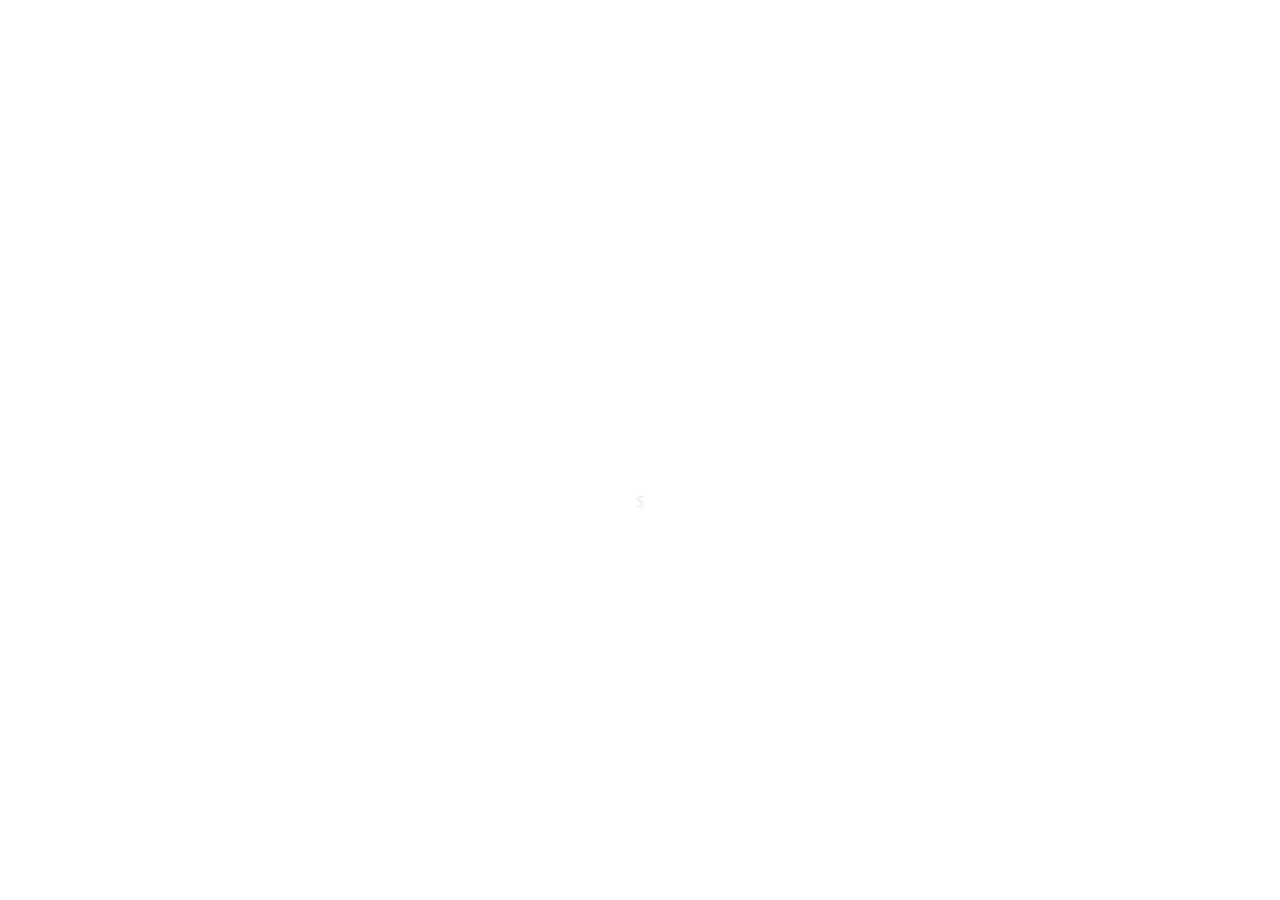
==== index.html @ 8ed0d9f8 "Update index.html" ====
<!DOCTYPE html>
<html>
	<head>
		<title>hades</title>
		<link rel="stylesheet" href="style.css">

		<script type="text/javascript">
			window.onmouseover  = function() 
			{
    		document.getElementById("my_audio").play();
    		}
		</script>
	</head>

	<body>
		<audio id="my_audio" src="shamen.mp3" loop="loop"></audio>

		<div class = "fullscreen">
			<video src="video.mp4" autoplay muted loop> </video>

			<div class = "content">
				<img src="pic.png" alt="">
				<a href="https://steamcommunity.com/id/extrapolate/">$</a>
			</div>
		</div>
	</body>
</html>
---- style.css ----
*
{
	  margin: 0;
  padding: 0;
  font-family: "Arial Black";
  text-decoration: none;
}

.fullscreen
{
	  width: 100%;
  height: 100vh;
  overflow: hidden;
  display: flex;
  align-items: center;
  justify-content: center;
}

.fullscreen video
{
position: absolute;
  left: 0;
  top: 0;
  width: 100%;
  height: 100%;
  object-fit: cover;
  z-index: -1;
}

.content a
{
	display: block;
  margin: 50px auto;
  width: 250px;
  height: center;
  line-height: 54px;
  background: rgba(0, 0, 0, 0);
  outline: 1;
  text-align: center;
  color: #ececec;
  text-transform: uppercase;
  font-weight: 500;
  transition: .4s linear;
}

.content a:hover
{
	background: rgb(255, 0, 255);
}
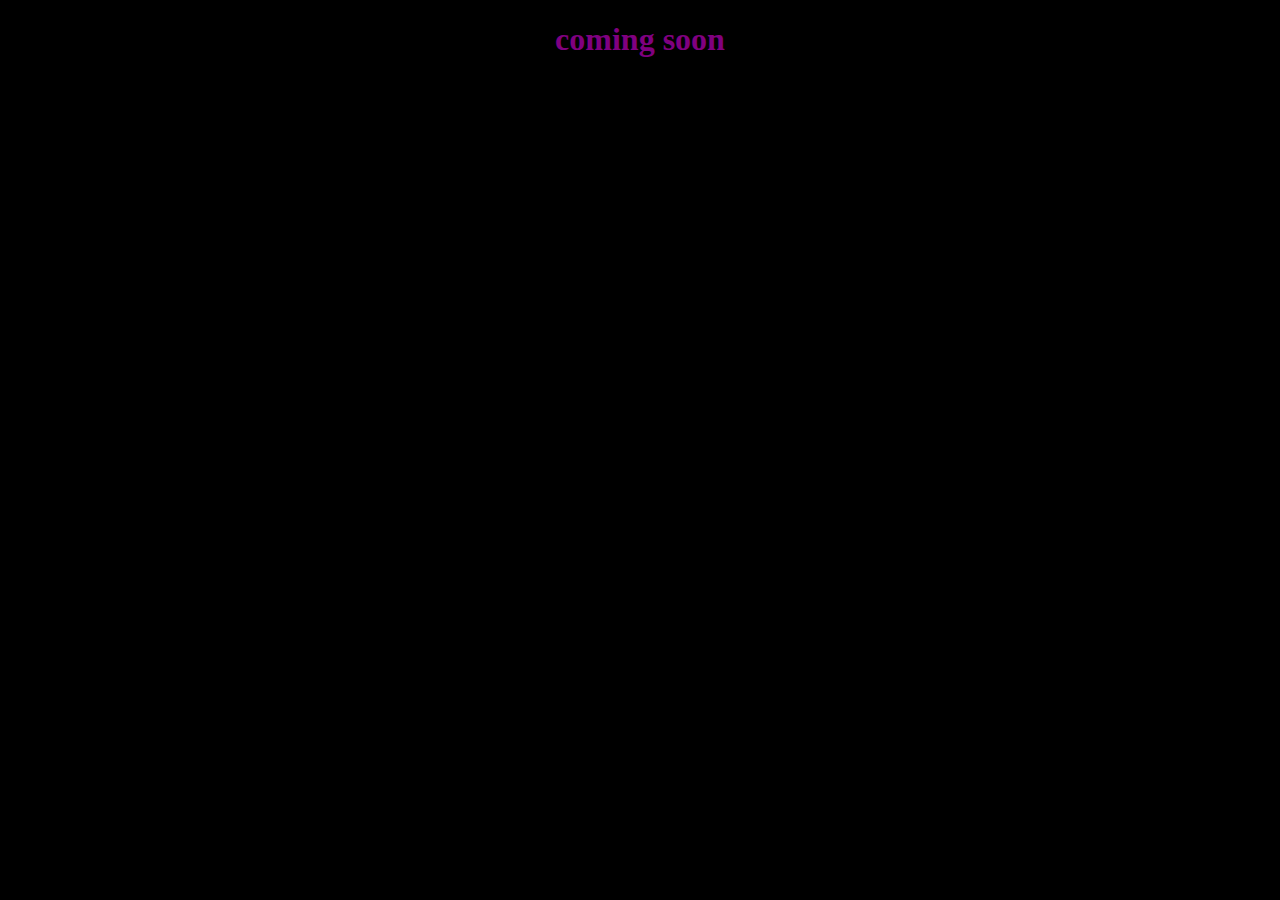
==== commit 6047bc99: "testt" ====
--- a/index.html
+++ b/index.html
@@ -1,27 +1,21 @@
-<!DOCTYPE html>
-<html>
-	<head>
-		<title>hades</title>
-		<link rel="stylesheet" href="style.css">
-
-		<script type="text/javascript">
-			window.onmouseover  = function() 
-			{
-    		document.getElementById("my_audio").play();
-    		}
-		</script>
-	</head>
-
-	<body>
-		<audio id="my_audio" src="shamen.mp3" loop="loop"></audio>
-
-		<div class = "fullscreen">
-			<video src="video.mp4" autoplay muted loop> </video>
-
-			<div class = "content">
-				<img src="pic.png" alt="">
-				<a href="https://steamcommunity.com/id/extrapolate/">$</a>
-			</div>
-		</div>
-	</body>
-</html>
+<!DOCTYPE html>
+<html>
+
+    <head> 
+        <title>senzzz</title>
+        <link rel="stylesheet" href="style.css">
+    </head>
+
+    <body>
+        <div class = "main">
+            <center>
+                <h1>
+                    coming soon
+                </h1>
+
+                <img src="test.jpg" alt="">
+            </center>
+        </div>
+    </body>
+
+</html>--- a/style.css
+++ b/style.css
@@ -1,49 +1,10 @@
-*
-{
-	  margin: 0;
-  padding: 0;
-  font-family: "Arial Black";
-  text-decoration: none;
-}
-
-.fullscreen
-{
-	  width: 100%;
-  height: 100vh;
-  overflow: hidden;
-  display: flex;
-  align-items: center;
-  justify-content: center;
-}
-
-.fullscreen video
-{
-position: absolute;
-  left: 0;
-  top: 0;
-  width: 100%;
-  height: 100%;
-  object-fit: cover;
-  z-index: -1;
-}
-
-.content a
-{
-	display: block;
-  margin: 50px auto;
-  width: 250px;
-  height: center;
-  line-height: 54px;
-  background: rgba(0, 0, 0, 0);
-  outline: 1;
-  text-align: center;
-  color: #ececec;
-  text-transform: uppercase;
-  font-weight: 500;
-  transition: .4s linear;
-}
-
-.content a:hover
-{
-	background: rgb(255, 0, 255);
+body
+{
+    background-color: black;
+}
+
+.main h1
+{
+    color: purple;
+    position: center;
 }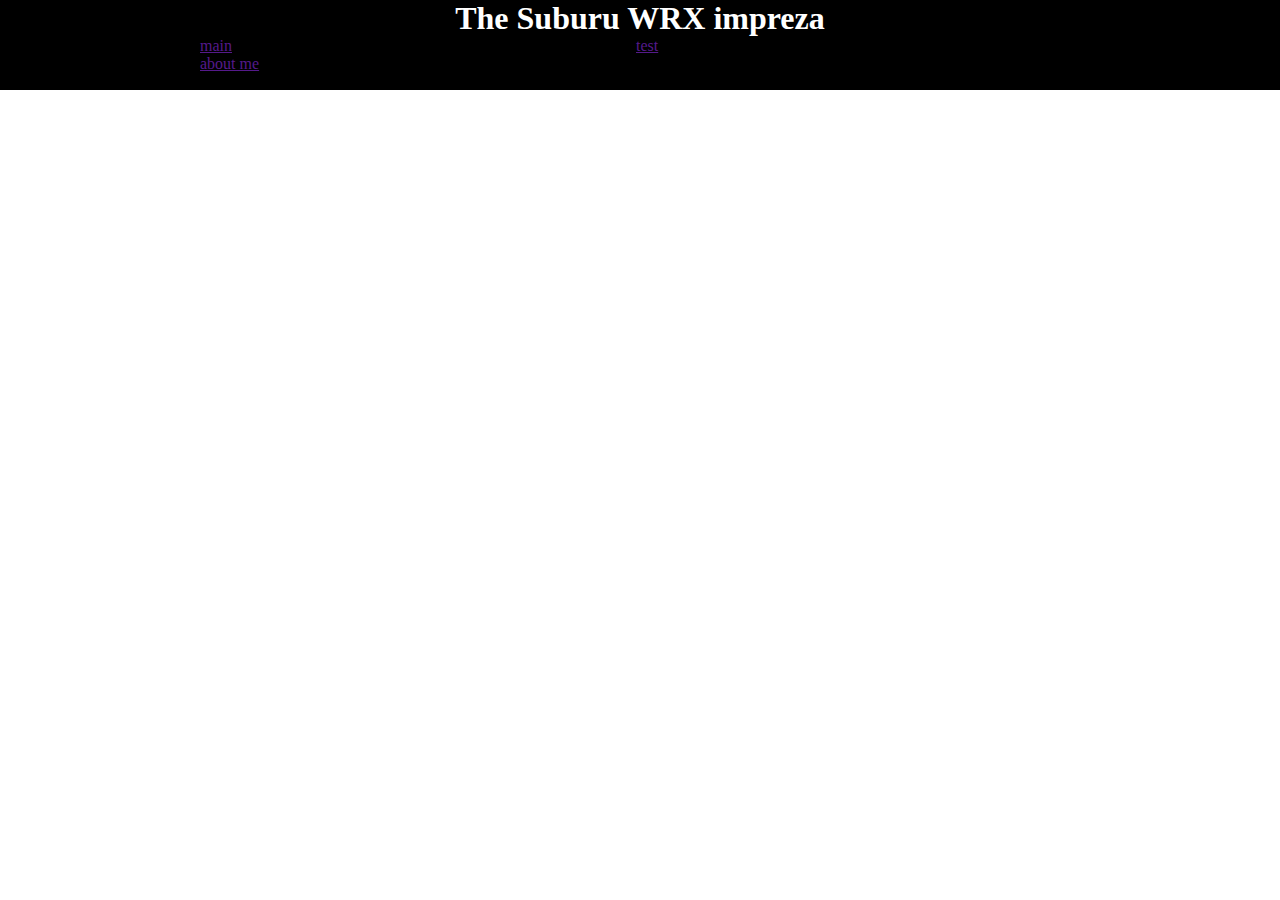
==== commit 2f5c9b22: "Add files via upload" ====
--- a/index.html
+++ b/index.html
@@ -1,21 +1,24 @@
-<!DOCTYPE html>
-<html>
-
-    <head> 
-        <title>senzzz</title>
-        <link rel="stylesheet" href="style.css">
-    </head>
-
-    <body>
-        <div class = "main">
-            <center>
-                <h1>
-                    coming soon
-                </h1>
-
-                <img src="test.jpg" alt="">
-            </center>
-        </div>
-    </body>
-
+<html>
+	<head>
+		<link rel="stylesheet" href="style.css">
+	</head>
+
+	<body>
+
+		<div class = "mainclass"> 
+
+			<div class = "toptext">
+				<h1> The Suburu WRX impreza </h1>
+			</div>
+
+			<div class = "topbar">
+				<ul>
+					<li> <a href = "">main</a></li>
+					<li> <a href = "">test</a></li>
+					<li> <a href = "">about me</a></li>
+				</ul>
+			</div>
+		</div>
+	</body>
+
 </html>--- a/style.css
+++ b/style.css
@@ -1,10 +1,31 @@
-body
-{
-    background-color: black;
-}
-
-.main h1
-{
-    color: purple;
-    position: center;
+*
+{
+    margin: 0;
+    padding: 0;
+}
+
+.mainclass
+{
+width: 100%;
+height: 10vh;
+background-image: url("images/topbckgrnd.jpg");
+background-size: cover;
+background-position: center;
+}
+
+.toptext h1
+{
+    text-align: center;
+    color: white;
+}
+
+.topbar
+{
+    align-items: center;
+}
+
+.topbar ul li
+{
+    display: inline-block;
+    margin: 0 200px;
 }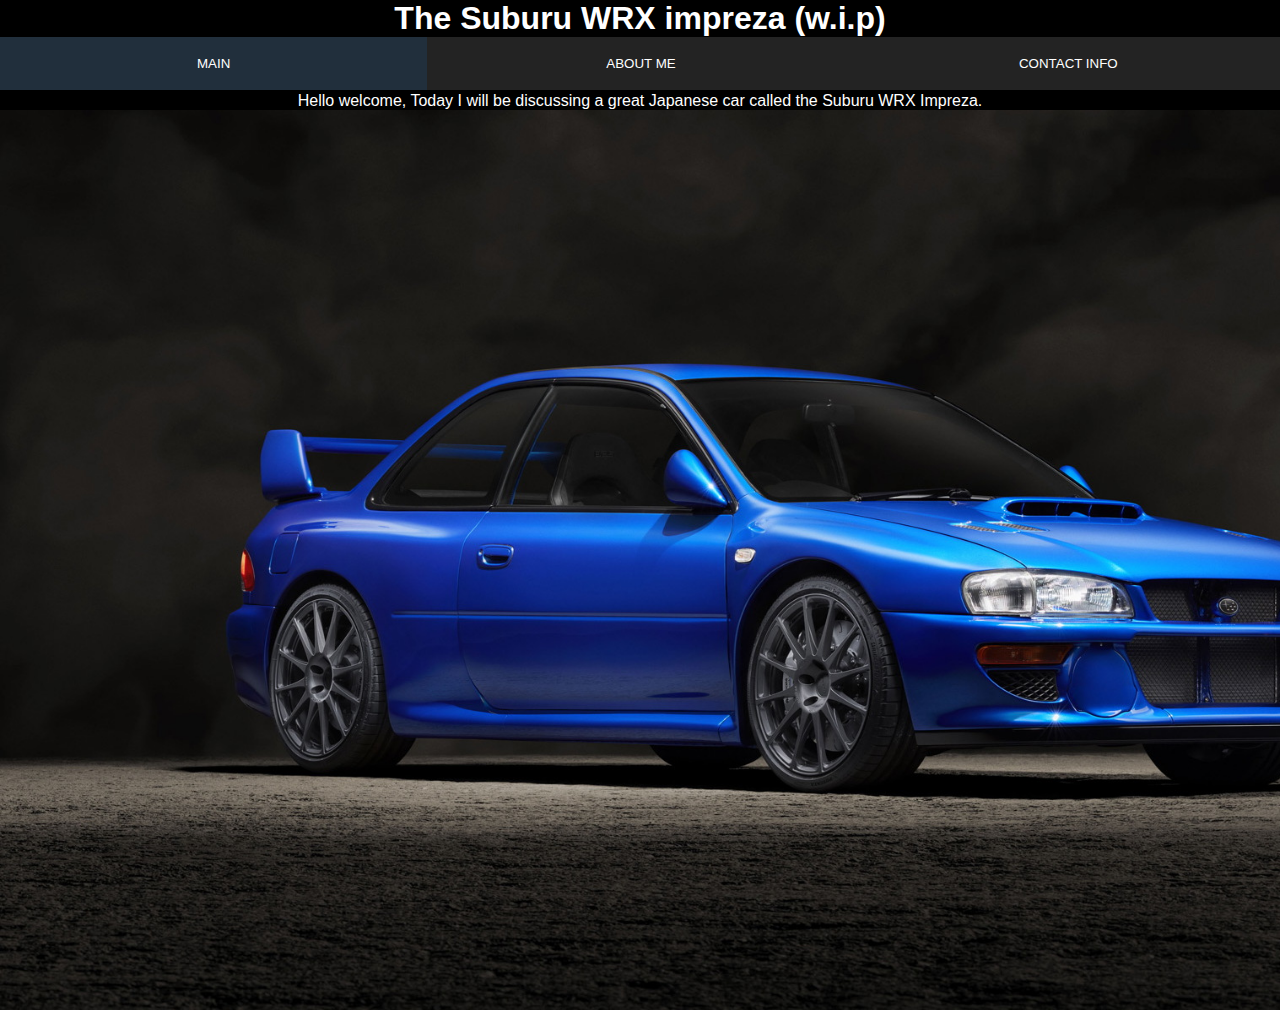
==== commit b4ed152b: "Add files via upload" ====
--- a/index.html
+++ b/index.html
@@ -8,17 +8,38 @@
 		<div class = "mainclass"> 
 
 			<div class = "toptext">
-				<h1> The Suburu WRX impreza </h1>
+				<h1> The Suburu WRX impreza (w.i.p) </h1>
 			</div>
 
-			<div class = "topbar">
-				<ul>
-					<li> <a href = "">main</a></li>
-					<li> <a href = "">test</a></li>
-					<li> <a href = "">about me</a></li>
-				</ul>
+			<div class = "tabclass">
+				 <div class = "buttonclass">
+					<button onclick="rendertab(0, '#212F3C')">MAIN</button>
+					<button onclick="rendertab(1, '#212F3C')">ABOUT ME</button>
+					<button onclick="rendertab(2, '#212F3C')">CONTACT INFO</button>
+				 </div>
+
+				<!-- tab 0 -->
+				 <div class = "tabelements">
+					<p>Hello welcome, Today I will be discussing a great Japanese car called the Suburu WRX Impreza.</p>
+
+					<img src="images/suburu.jpg" alt="oops">
+				</div>
+
+				<!-- tab 1 -->
+				 <div class = "tabelements">
+					My name is Juan Garcia, I am 19 years old and I was born and raised in Van Nuys, California. Ever since I was a kid I've always been interested in learning and messing around with technology.
+				</div>
+
+				<!-- tab 2 -->
+				 <div class = "tabelements">
+					I am able to be contacted at 818-849-9158
+					Another method to contact me would be through my email at jgarciajr0029@gmail.com
+				</div>
+
 			</div>
 		</div>
+
+		<script src = "scripts.js"></script>
 	</body>
 
 </html>--- a/style.css
+++ b/style.css
@@ -2,13 +2,15 @@
 {
     margin: 0;
     padding: 0;
+    background-color: black;
+    font-family:'Lucida Sans', 'Lucida Sans Regular', 'Lucida Grande', 'Lucida Sans Unicode', Geneva, Verdana, sans-serif;
 }
 
 .mainclass
 {
 width: 100%;
 height: 10vh;
-background-image: url("images/topbckgrnd.jpg");
+background-color: black;
 background-size: cover;
 background-position: center;
 }
@@ -19,13 +21,70 @@
     color: white;
 }
 
-.topbar
+.tabclass
 {
-    align-items: center;
+    width: 100%;
+    height: 350px;
+}   
+
+.tabclass .buttonclass
+{
+    height: 15%;
+    margin-right: -15px;
+    background-color: black;
 }
 
-.topbar ul li
+.tabclass img 
 {
-    display: inline-block;
-    margin: 0 200px;
+    width: 180vh;
+    height: 100vh;
+}
+
+.tabclass .buttonclass button
+{
+    margin: auto;
+    cursor: pointer;
+    width: 33%;
+    height: 100%;
+    float: left;
+    border: none;
+    outline: none;
+    padding: 10px;
+    background-color: rgb(35, 35, 35);
+    color: white;
+}
+
+.tabclass .buttonclass button:hover
+{
+    background-color: rgb(25, 25, 25);
+    color: rgb(0, 0, 0);
+}
+
+.tabclass .tabelements
+{
+    height: 50%;
+    background-color: black;
+    color: white;
+    text-align: center;
+    padding-top: 2px;
+    box-sizing: border-box;
+    display: none;
+}
+
+.tabclass .tabelements
+{
+    animation: fadeEffect 1s;
+}
+
+@keyframes fadeEffect 
+{
+    from 
+    {
+        opacity: 0;
+    }
+
+    to 
+    {
+        opacity: 1;
+    }
 }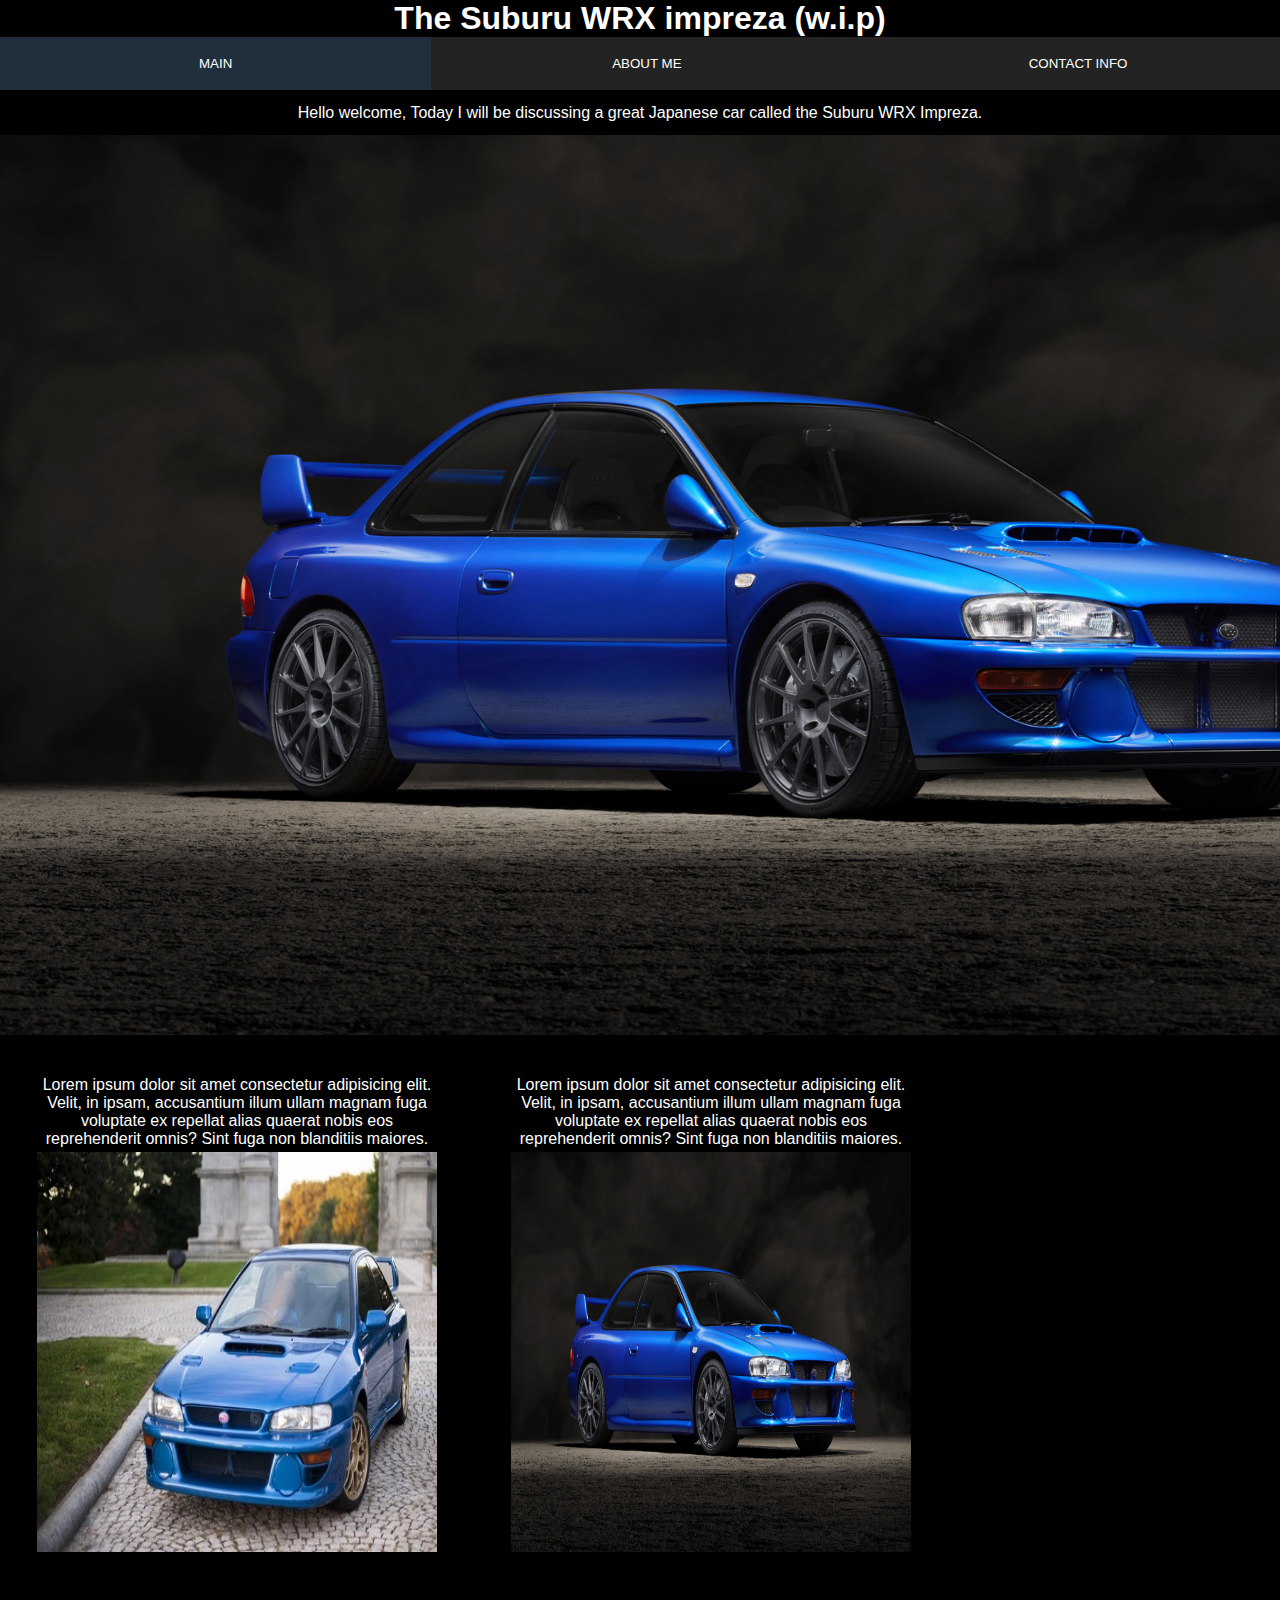
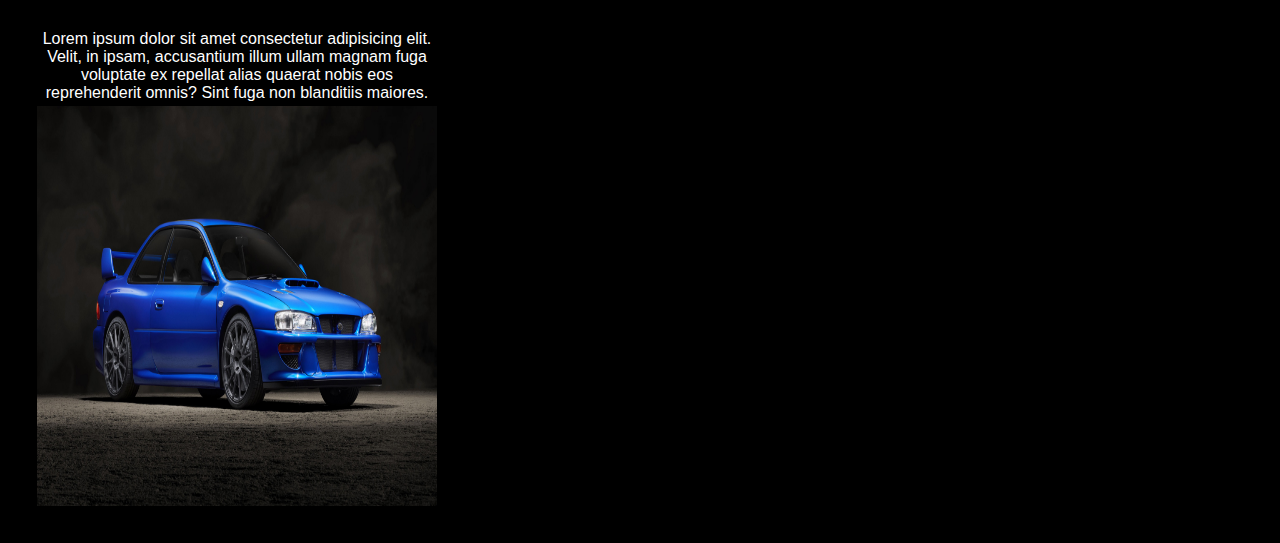
==== commit e6c30223: "Add files via upload" ====
--- a/index.html
+++ b/index.html
@@ -4,7 +4,6 @@
 	</head>
 
 	<body>
-
 		<div class = "mainclass"> 
 
 			<div class = "toptext">
@@ -20,9 +19,28 @@
 
 				<!-- tab 0 -->
 				 <div class = "tabelements">
+					<!-- first img and text-->
 					<p>Hello welcome, Today I will be discussing a great Japanese car called the Suburu WRX Impreza.</p>
+					<img src="images/suburu.jpg" alt="oops">
 
-					<img src="images/suburu.jpg" alt="oops">
+					<!-- second set of 3 imgs and text-->
+					<div class= "img3" >
+						<p>Lorem ipsum dolor sit amet consectetur adipisicing elit. Velit, in ipsam, accusantium illum ullam magnam fuga voluptate ex repellat alias quaerat nobis eos reprehenderit omnis? Sint fuga non blanditiis maiores.</p>
+						<img src="images/22B.jpg" alt="oops" style="width:400px;height:400px;">
+					</div>
+
+					<div class= "img3" >
+						<p>Lorem ipsum dolor sit amet consectetur adipisicing elit. Velit, in ipsam, accusantium illum ullam magnam fuga voluptate ex repellat alias quaerat nobis eos reprehenderit omnis? Sint fuga non blanditiis maiores.</p>
+
+						<img src="images/suburu.jpg" alt="oops" style="width:400px;height:400px;">
+					</div>
+
+					<div class= "img3" >
+						<p>Lorem ipsum dolor sit amet consectetur adipisicing elit. Velit, in ipsam, accusantium illum ullam magnam fuga voluptate ex repellat alias quaerat nobis eos reprehenderit omnis? Sint fuga non blanditiis maiores.</p>
+
+						<img src="images/suburu.jpg" alt="oops" style="width:400px;height:400px;">
+					</div>
+
 				</div>
 
 				<!-- tab 1 -->
@@ -39,6 +57,7 @@
 			</div>
 		</div>
 
+		<!-- javascript -->
 		<script src = "scripts.js"></script>
 	</body>
 
--- a/style.css
+++ b/style.css
@@ -44,7 +44,7 @@
 {
     margin: auto;
     cursor: pointer;
-    width: 33%;
+    width: 33.3%;
     height: 100%;
     float: left;
     border: none;
@@ -71,6 +71,18 @@
     display: none;
 }
 
+.tabclass .tabelements .img3
+{
+    margin: 37px;
+    width: 400;
+    float: left;
+}
+
+.tabclass .tabelements p
+{
+    padding: 1%;
+}
+
 .tabclass .tabelements
 {
     animation: fadeEffect 1s;
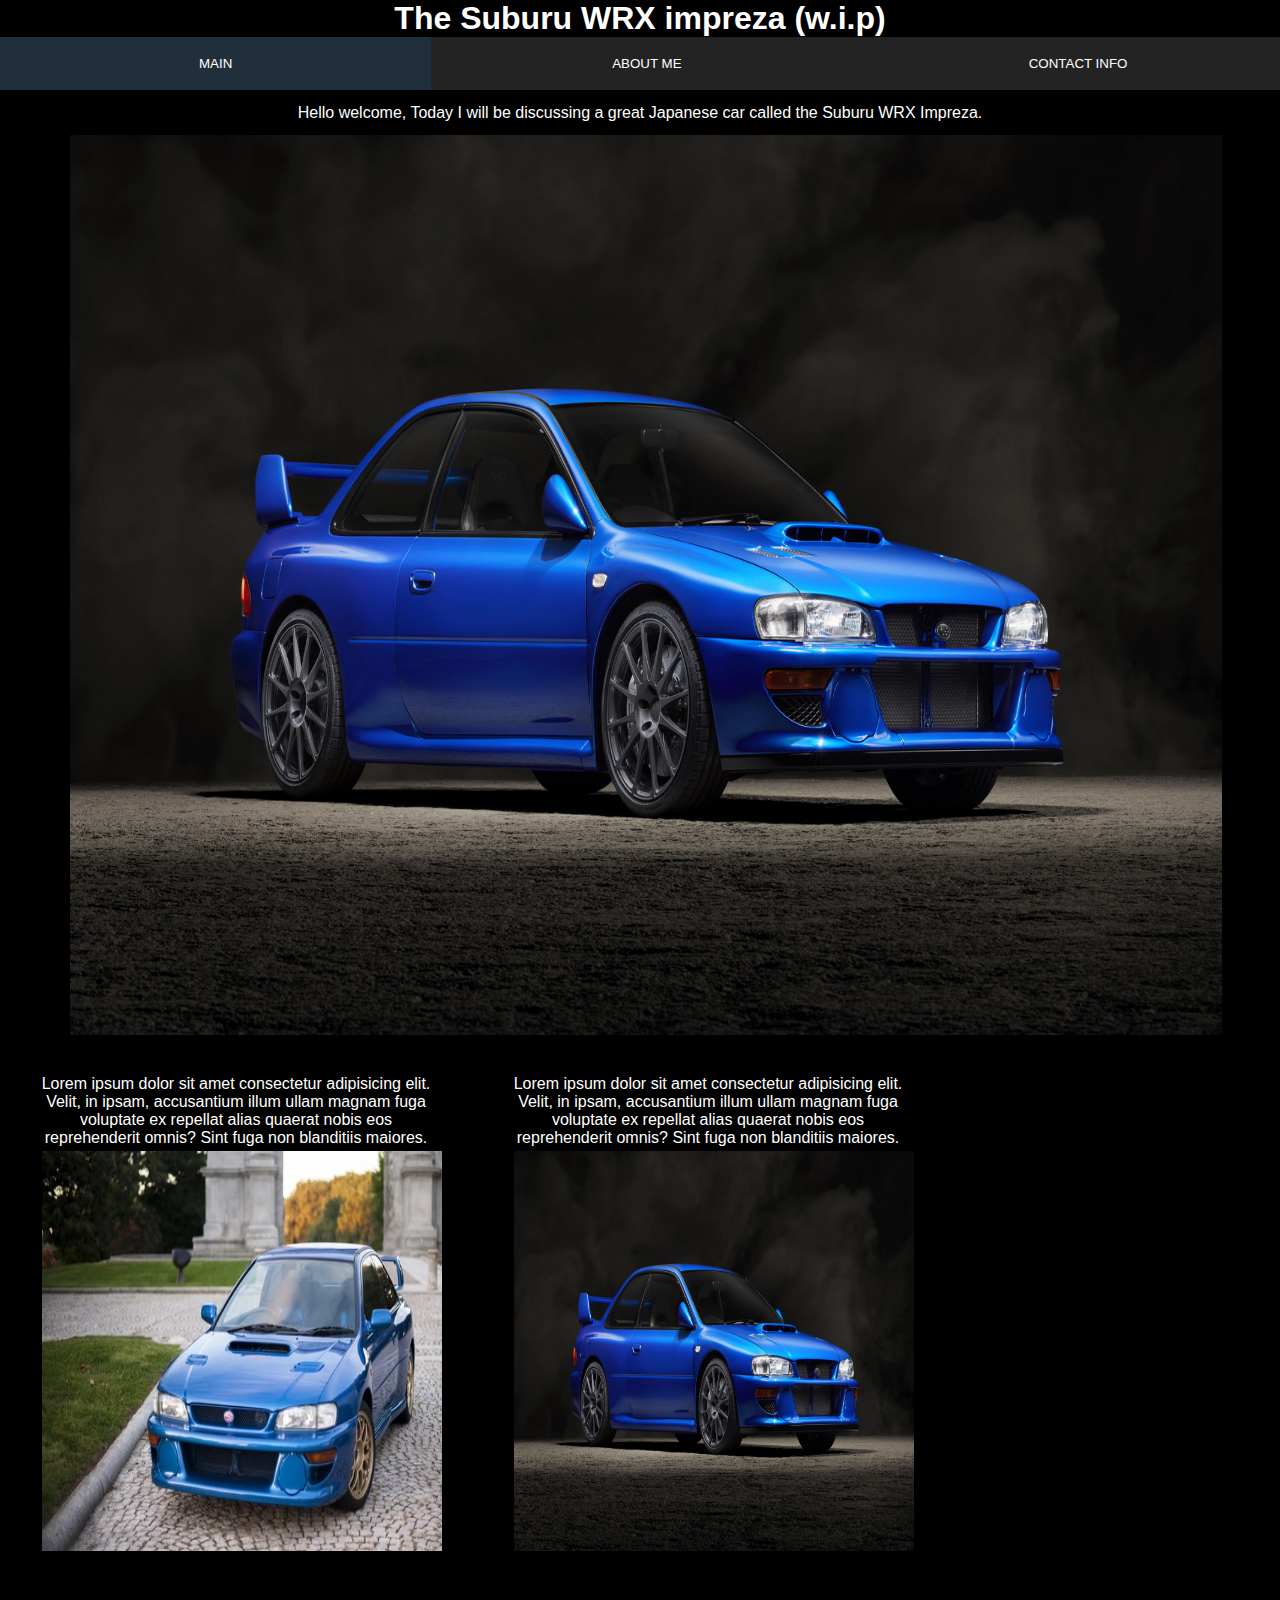
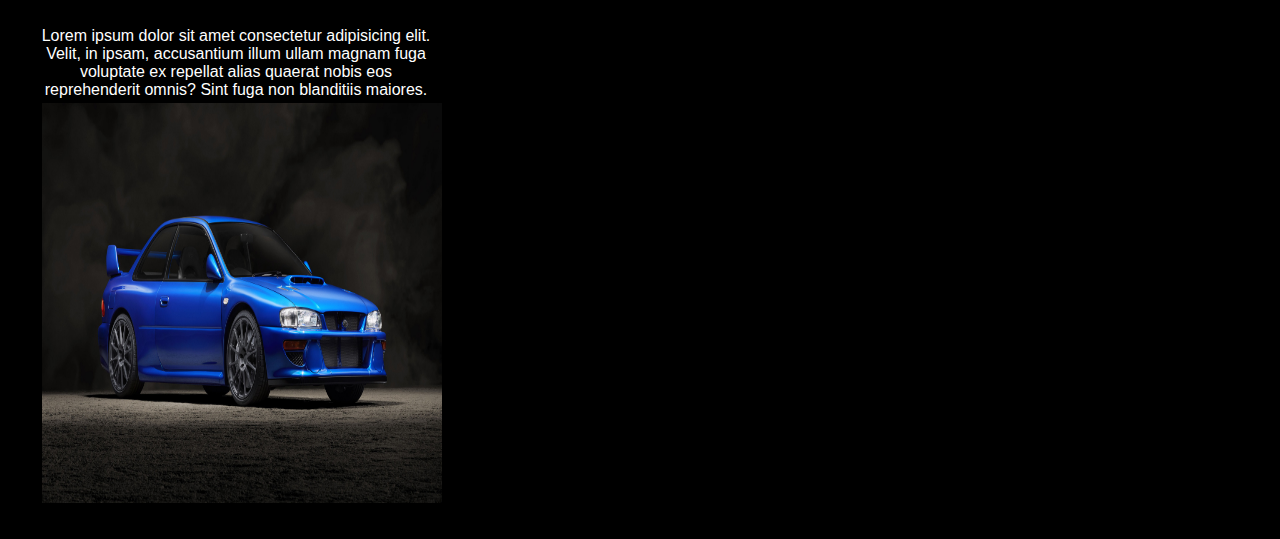
==== commit 8615471b: "Add files via upload" ====
--- a/index.html
+++ b/index.html
@@ -21,7 +21,7 @@
 				 <div class = "tabelements">
 					<!-- first img and text-->
 					<p>Hello welcome, Today I will be discussing a great Japanese car called the Suburu WRX Impreza.</p>
-					<img src="images/suburu.jpg" alt="oops">
+					<img src="images/suburu.jpg" alt="oops"> 
 
 					<!-- second set of 3 imgs and text-->
 					<div class= "img3" >
--- a/style.css
+++ b/style.css
@@ -36,8 +36,9 @@
 
 .tabclass img 
 {
-    width: 180vh;
+    width: 90%;
     height: 100vh;
+    margin-right: -11px;
 }
 
 .tabclass .buttonclass button
@@ -73,7 +74,7 @@
 
 .tabclass .tabelements .img3
 {
-    margin: 37px;
+    margin: 36px;
     width: 400;
     float: left;
 }
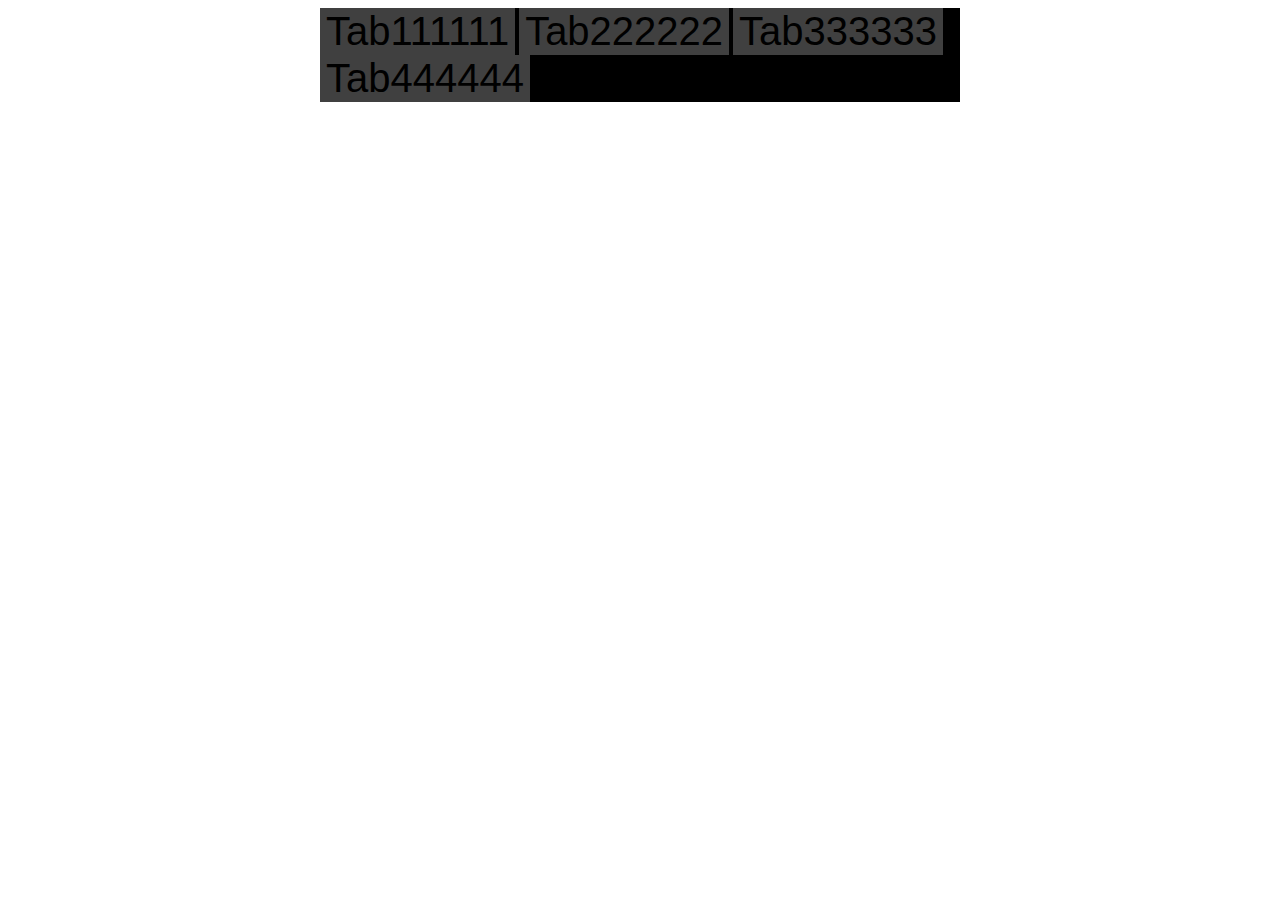
==== commit c5c36b26: "Add files via upload" ====
--- a/index.html
+++ b/index.html
@@ -1,64 +1,23 @@
-<html>
+<!DOCTYPE html>
+
 	<head>
 		<link rel="stylesheet" href="style.css">
+		<title>Hello</title>
 	</head>
 
 	<body>
-		<div class = "mainclass"> 
 
-			<div class = "toptext">
-				<h1> The Suburu WRX impreza (w.i.p) </h1>
-			</div>
+		<div class = "mainclass">
 
-			<div class = "tabclass">
-				 <div class = "buttonclass">
-					<button onclick="rendertab(0, '#212F3C')">MAIN</button>
-					<button onclick="rendertab(1, '#212F3C')">ABOUT ME</button>
-					<button onclick="rendertab(2, '#212F3C')">CONTACT INFO</button>
-				 </div>
 
-				<!-- tab 0 -->
-				 <div class = "tabelements">
-					<!-- first img and text-->
-					<p>Hello welcome, Today I will be discussing a great Japanese car called the Suburu WRX Impreza.</p>
-					<img src="images/suburu.jpg" alt="oops"> 
-
-					<!-- second set of 3 imgs and text-->
-					<div class= "img3" >
-						<p>Lorem ipsum dolor sit amet consectetur adipisicing elit. Velit, in ipsam, accusantium illum ullam magnam fuga voluptate ex repellat alias quaerat nobis eos reprehenderit omnis? Sint fuga non blanditiis maiores.</p>
-						<img src="images/22B.jpg" alt="oops" style="width:400px;height:400px;">
-					</div>
-
-					<div class= "img3" >
-						<p>Lorem ipsum dolor sit amet consectetur adipisicing elit. Velit, in ipsam, accusantium illum ullam magnam fuga voluptate ex repellat alias quaerat nobis eos reprehenderit omnis? Sint fuga non blanditiis maiores.</p>
-
-						<img src="images/suburu.jpg" alt="oops" style="width:400px;height:400px;">
-					</div>
-
-					<div class= "img3" >
-						<p>Lorem ipsum dolor sit amet consectetur adipisicing elit. Velit, in ipsam, accusantium illum ullam magnam fuga voluptate ex repellat alias quaerat nobis eos reprehenderit omnis? Sint fuga non blanditiis maiores.</p>
-
-						<img src="images/suburu.jpg" alt="oops" style="width:400px;height:400px;">
-					</div>
-
-				</div>
-
-				<!-- tab 1 -->
-				 <div class = "tabelements">
-					My name is Juan Garcia, I am 19 years old and I was born and raised in Van Nuys, California. Ever since I was a kid I've always been interested in learning and messing around with technology.
-				</div>
-
-				<!-- tab 2 -->
-				 <div class = "tabelements">
-					I am able to be contacted at 818-849-9158
-					Another method to contact me would be through my email at jgarciajr0029@gmail.com
-				</div>
-
+			<div class = "tabsclass">
+				<button onclick="document.location='index.html'">Tab111111</button>
+				<button onclick="document.location='page1/index.html'">Tab222222</button>
+				<button onclick="document.location='page2/index.html'">Tab333333</button>
+				<button onclick="document.location='page3/index.html'">Tab444444</button>
 			</div>
 		</div>
 
-		<!-- javascript -->
-		<script src = "scripts.js"></script>
 	</body>
 
 </html>--- a/style.css
+++ b/style.css
@@ -1,103 +1,36 @@
-*
+body 
 {
-    margin: 0;
-    padding: 0;
-    background-color: black;
-    font-family:'Lucida Sans', 'Lucida Sans Regular', 'Lucida Grande', 'Lucida Sans Unicode', Geneva, Verdana, sans-serif;
+ background-image: url("https://picsum.photos/1920/1080");
+
 }
 
-.mainclass
+.mainclass p
 {
-width: 100%;
-height: 10vh;
-background-color: black;
-background-size: cover;
-background-position: center;
+	background-color: coral;
 }
 
-.toptext h1
+.mainclass .tabsclass
 {
-    text-align: center;
-    color: white;
+	margin: 0;
+	position: absolute;
+	left: 50%;
+	-ms-transform: translateX(-50%);
+	transform: translateX(-50%);
+  	background-color: rgba(0,0,0, 1);
+
 }
 
-.tabclass
+
+.mainclass .tabsclass button
 {
-    width: 100%;
-    height: 350px;
-}   
-
-.tabclass .buttonclass
-{
-    height: 15%;
-    margin-right: -15px;
-    background-color: black;
+  	background-color: rgba(255,255,255, .25);
+	border: 2px rgba(255,255,255, .25);
+	color: black;
+	font-size: 40px;
 }
 
-.tabclass img 
+.mainclass .tabsclass button:hover
 {
-    width: 90%;
-    height: 100vh;
-    margin-right: -11px;
-}
-
-.tabclass .buttonclass button
-{
-    margin: auto;
-    cursor: pointer;
-    width: 33.3%;
-    height: 100%;
-    float: left;
-    border: none;
-    outline: none;
-    padding: 10px;
-    background-color: rgb(35, 35, 35);
-    color: white;
-}
-
-.tabclass .buttonclass button:hover
-{
-    background-color: rgb(25, 25, 25);
-    color: rgb(0, 0, 0);
-}
-
-.tabclass .tabelements
-{
-    height: 50%;
-    background-color: black;
-    color: white;
-    text-align: center;
-    padding-top: 2px;
-    box-sizing: border-box;
-    display: none;
-}
-
-.tabclass .tabelements .img3
-{
-    margin: 36px;
-    width: 400;
-    float: left;
-}
-
-.tabclass .tabelements p
-{
-    padding: 1%;
-}
-
-.tabclass .tabelements
-{
-    animation: fadeEffect 1s;
-}
-
-@keyframes fadeEffect 
-{
-    from 
-    {
-        opacity: 0;
-    }
-
-    to 
-    {
-        opacity: 1;
-    }
+  background-color: darkgrey;
+  color: white;
 }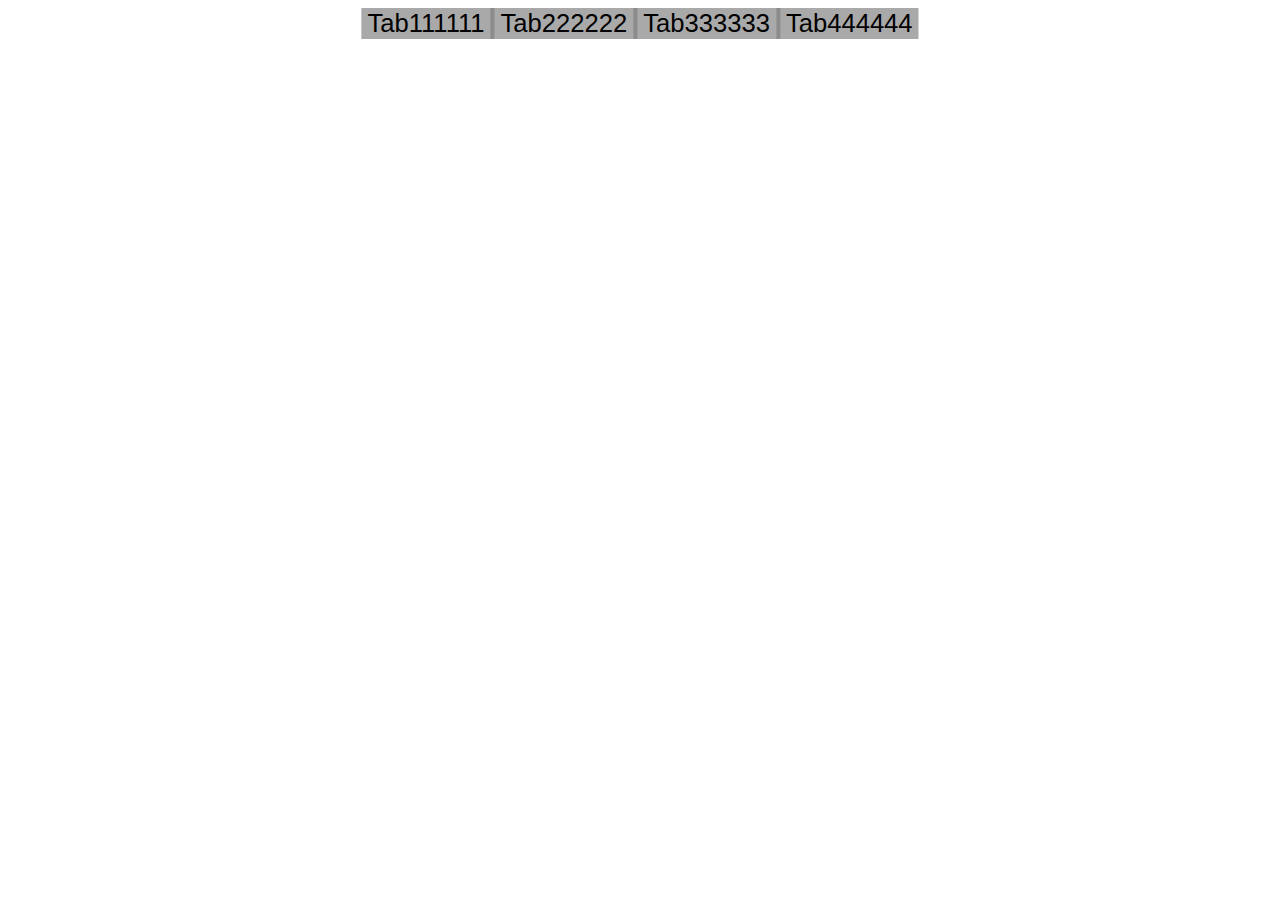
==== commit b06f2317: "Update index.html" ====
--- a/index.html
+++ b/index.html
@@ -8,16 +8,15 @@
 	<body>
 
 		<div class = "mainclass">
-
-
 			<div class = "tabsclass">
 				<button onclick="document.location='index.html'">Tab111111</button>
 				<button onclick="document.location='page1/index.html'">Tab222222</button>
 				<button onclick="document.location='page2/index.html'">Tab333333</button>
 				<button onclick="document.location='page3/index.html'">Tab444444</button>
+			
 			</div>
 		</div>
 
 	</body>
 
-</html>+</html>
--- a/style.css
+++ b/style.css
@@ -6,7 +6,7 @@
 
 .mainclass p
 {
-	background-color: coral;
+
 }
 
 .mainclass .tabsclass
@@ -16,7 +16,7 @@
 	left: 50%;
 	-ms-transform: translateX(-50%);
 	transform: translateX(-50%);
-  	background-color: rgba(0,0,0, 1);
+  	background-color: rgba(0,0,0, .45);
 
 }
 
@@ -24,13 +24,14 @@
 .mainclass .tabsclass button
 {
   	background-color: rgba(255,255,255, .25);
-	border: 2px rgba(255,255,255, .25);
+	border: 2px rgb(255, 255, 255);
 	color: black;
-	font-size: 40px;
+	font-size: 2vw;
+
 }
 
 .mainclass .tabsclass button:hover
 {
-  background-color: darkgrey;
+  background-color: rgb(99, 99, 99);
   color: white;
-}+}
